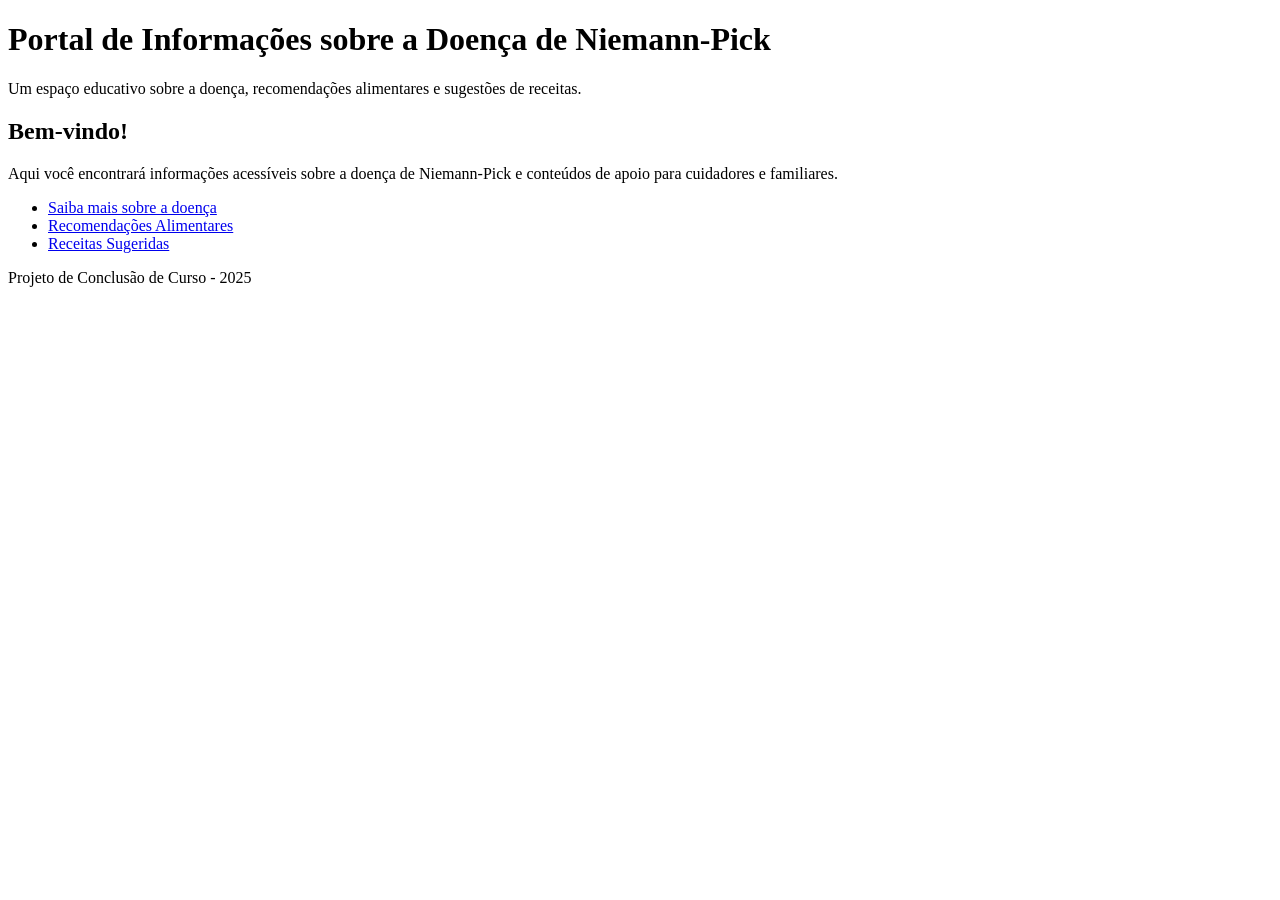
==== templates/index.html @ e88f8bac "Estrutura básica do projeto" ====
<!DOCTYPE html>
<html lang="pt-BR">
<head>
    <meta charset="UTF-8">
    <meta name="viewport" content="width=device-width, initial-scale=1.0">
    <title>Portal Niemann-Pick</title>
</head>
<body>
    <header>
        <h1>Portal de Informações sobre a Doença de Niemann-Pick</h1>
        <p>Um espaço educativo sobre a doença, recomendações alimentares e sugestões de receitas.</p>
    </header>

    <main>
        <section>
            <h2>Bem-vindo!</h2>
            <p>Aqui você encontrará informações acessíveis sobre a doença de Niemann-Pick e conteúdos de apoio para cuidadores e familiares.</p>
        </section>

        <nav>
            <ul>
                <li><a href="sobre.html">Saiba mais sobre a doença</a></li>
                <li><a href="alimentacao.html">Recomendações Alimentares</a></li>
                <li><a href="receitas.html">Receitas Sugeridas</a></li>
            </ul>
        </nav>
    </main>

    <footer>
        <p>Projeto de Conclusão de Curso - 2025</p>
    </footer>
</body>
</html>
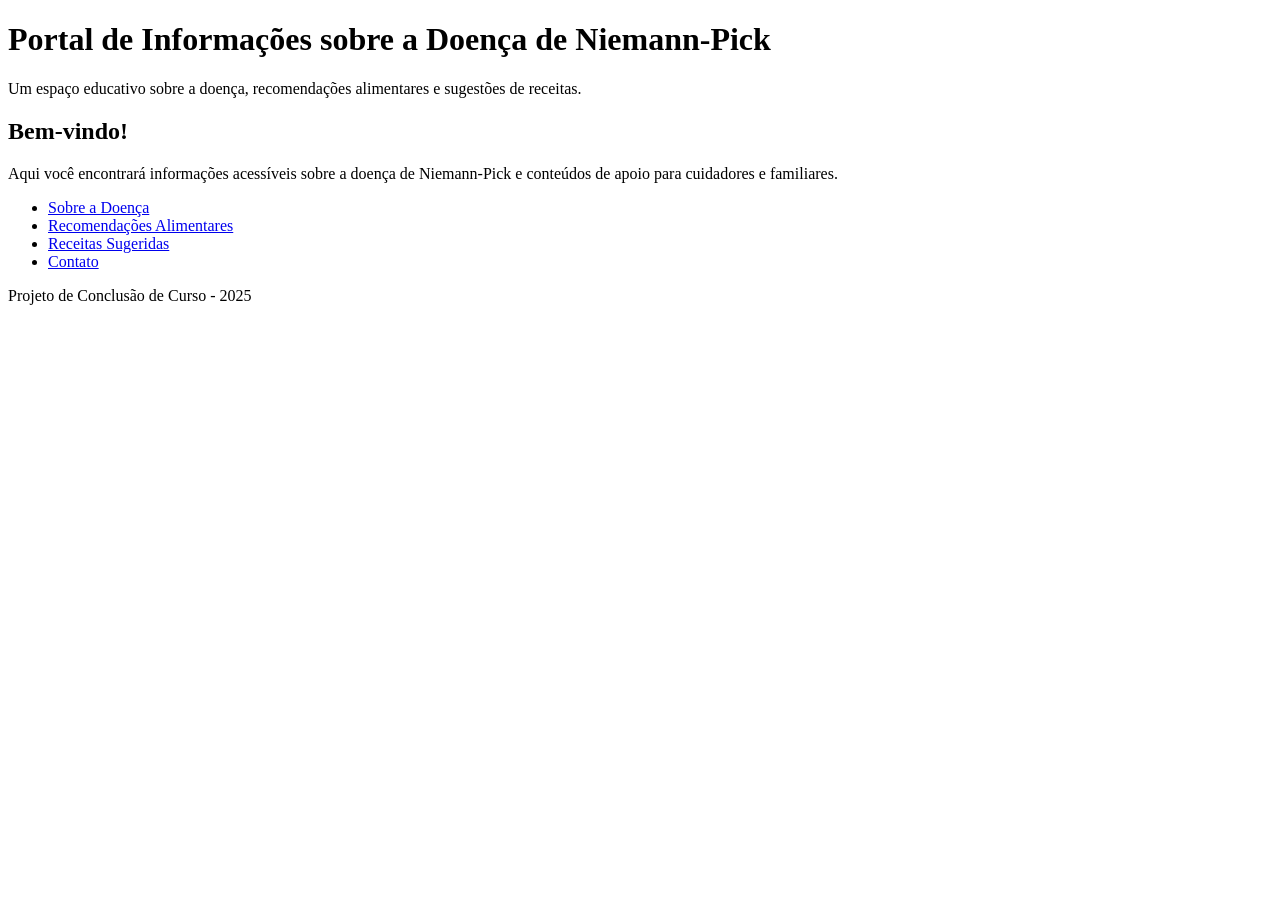
==== commit d7ae25ae: "Avanço no backend do projeto + recomendador de receitas" ====
--- a/templates/index.html
+++ b/templates/index.html
@@ -19,9 +19,10 @@
 
         <nav>
             <ul>
-                <li><a href="sobre.html">Saiba mais sobre a doença</a></li>
+                <li><a href="sobre.html">Sobre a Doença</a></li>
                 <li><a href="alimentacao.html">Recomendações Alimentares</a></li>
                 <li><a href="receitas.html">Receitas Sugeridas</a></li>
+                <li><a href="contato.html">Contato</a></li>
             </ul>
         </nav>
     </main>
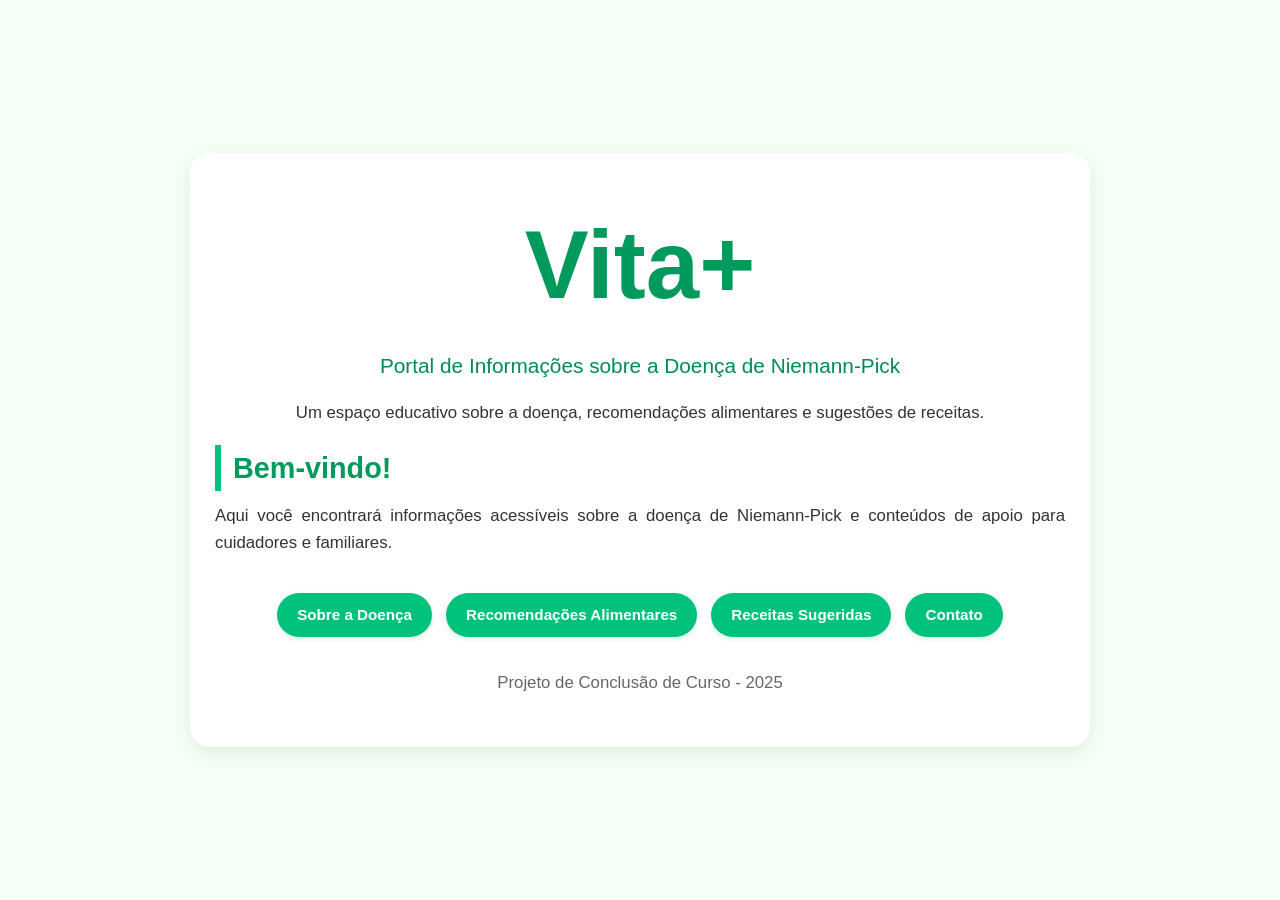
==== commit b9307df5: "acrescentado o front-end de todas as paginas" ====
--- a/templates/index.html
+++ b/templates/index.html
@@ -3,32 +3,36 @@
 <head>
     <meta charset="UTF-8">
     <meta name="viewport" content="width=device-width, initial-scale=1.0">
-    <title>Portal Niemann-Pick</title>
+    <title>Vita+ | Portal Niemann-Pick</title>
+    <link rel="stylesheet" href="../static/style.css">
 </head>
 <body>
-    <header>
-        <h1>Portal de Informações sobre a Doença de Niemann-Pick</h1>
-        <p>Um espaço educativo sobre a doença, recomendações alimentares e sugestões de receitas.</p>
-    </header>
+    <div class="container">
+        <header>
+            <h1 class="logo">Vita+</h1>
+            <h2 class="subtitle">Portal de Informações sobre a Doença de Niemann-Pick</h2>
+            <p>Um espaço educativo sobre a doença, recomendações alimentares e sugestões de receitas.</p>
+        </header>
 
-    <main>
-        <section>
-            <h2>Bem-vindo!</h2>
-            <p>Aqui você encontrará informações acessíveis sobre a doença de Niemann-Pick e conteúdos de apoio para cuidadores e familiares.</p>
-        </section>
+        <main>
+            <section class="welcome">
+                <h2>Bem-vindo!</h2>
+                <p>Aqui você encontrará informações acessíveis sobre a doença de Niemann-Pick e conteúdos de apoio para cuidadores e familiares.</p>
+            </section>
 
-        <nav>
-            <ul>
-                <li><a href="sobre.html">Sobre a Doença</a></li>
-                <li><a href="alimentacao.html">Recomendações Alimentares</a></li>
-                <li><a href="receitas.html">Receitas Sugeridas</a></li>
-                <li><a href="contato.html">Contato</a></li>
-            </ul>
-        </nav>
-    </main>
+            <nav>
+                <ul>
+                    <li><a href="sobre.html">Sobre a Doença</a></li>
+                    <li><a href="alimentacao.html">Recomendações Alimentares</a></li>
+                    <li><a href="receitas.html">Receitas Sugeridas</a></li>
+                    <li><a href="contato.html">Contato</a></li>
+                </ul>
+            </nav>
+        </main>
 
-    <footer>
-        <p>Projeto de Conclusão de Curso - 2025</p>
-    </footer>
+        <footer>
+            <p>Projeto de Conclusão de Curso - 2025</p>
+        </footer>
+    </div>
 </body>
 </html>
--- a/static/style.css
+++ b/static/style.css
@@ -0,0 +1,416 @@
+/* Reset básico */
+* {
+    margin: 0;
+    padding: 0;
+    box-sizing: border-box;
+    font-family: 'Segoe UI', Tahoma, Geneva, Verdana, sans-serif;
+}
+
+/* Fundo geral */
+body {
+    background-color: #f4fff6;
+    color: #333;
+    line-height: 1.6;
+
+    display: flex;
+    justify-content: center;
+    align-items: center;
+    min-height: 100vh; /* centraliza verticalmente */
+    padding: 20px;
+}
+
+/* Container central */
+.container {
+    max-width: 900px;
+    width: 100%;
+    background: #ffffff;
+    padding: 35px 25px;
+    border-radius: 20px; /* mais arredondado */
+    box-shadow: 0 6px 18px rgba(0, 0, 0, 0.08);
+    text-align: center;
+}
+
+/* Logo principal */
+.logo {
+    font-size: 6rem;
+    font-weight: bold;
+    color: #009a5c;
+    margin-bottom: 8px;
+}
+
+/* Subtítulo */
+.subtitle {
+    font-size: 1.3rem;
+    font-weight: 500;
+    color: #008c52;
+    margin-bottom: 18px;
+}
+
+/* Textos */
+p {
+    margin-bottom: 15px;
+    font-size: 1.05rem;
+}
+
+/* Seção de boas-vindas */
+.welcome h2 {
+    font-size: 1.8rem;
+    color: #009a5c;
+    margin-bottom: 12px;
+}
+
+/* Links de navegação */
+ul {
+    list-style: none;
+    margin-top: 20px;
+    padding-left: 0;
+}
+
+ul li {
+    display: inline-block;
+    margin: 8px;
+}
+
+ul li a {
+    text-decoration: none;
+    display: inline-block;
+    padding: 12px 22px;
+    background-color: #00c27a;
+    color: #fff;
+    border-radius: 30px;
+    font-size: 1rem;
+    font-weight: bold;
+    transition: all 0.3s ease;
+    box-shadow: 0 2px 6px rgba(0, 154, 92, 0.2);
+}
+
+ul li a:hover {
+    background-color: #009a5c;
+    transform: scale(1.07);
+    box-shadow: 0 4px 10px rgba(0, 154, 92, 0.25);
+}
+
+/* Rodapé */
+footer {
+    margin-top: 25px;
+    text-align: center;
+    font-size: 0.9rem;
+    color: #666;
+}
+
+
+/* ===== ESTILO PARA PÁGINAS INTERNAS ===== */
+
+/* Container das páginas internas */
+.page-container {
+    max-width: 900px;
+    width: 100%;
+    background: #ffffff;
+    padding: 35px 30px;
+    border-radius: 20px;
+    box-shadow: 0 6px 18px rgba(0, 0, 0, 0.08);
+}
+
+/* Cabeçalho interno */
+header h1 {
+    font-size: 2.2rem;
+    color: #009a5c;
+    text-align: center;
+    margin-bottom: 22px;
+}
+
+/* Subtítulos */
+main h2 {
+    font-size: 1.5rem;
+    margin: 18px 0;
+    color: #007b5e;
+    border-left: 6px solid #00c27a;
+    padding-left: 12px;
+    text-align: left;
+}
+
+/* Parágrafos */
+main p {
+    font-size: 1.05rem;
+    margin-bottom: 15px;
+    text-align: justify;
+}
+
+/* Listas de recomendações */
+main ul {
+    list-style: disc;
+    padding-left: 28px;
+    margin-bottom: 20px;
+    text-align: left;
+}
+
+main ul li {
+    margin: 8px 0;
+    font-size: 1rem;
+}
+
+/* Navegação interna */
+nav {
+    margin-top: 28px;
+    text-align: center;
+}
+
+nav p {
+    font-weight: bold;
+    margin-bottom: 12px;
+    text-align: center;
+}
+
+nav ul {
+    display: flex;
+    justify-content: center;
+    gap: 14px;
+    list-style: none;
+    padding: 0;
+    margin: 0;
+}
+
+nav ul li {
+    display: inline-block;
+}
+
+nav ul li a {
+    text-decoration: none;
+    padding: 10px 20px;
+    background-color: #00c27a;
+    color: #fff;
+    border-radius: 25px;
+    transition: all 0.3s ease;
+    font-size: 0.95rem;
+    font-weight: bold;
+    box-shadow: 0 2px 6px rgba(0, 154, 92, 0.15);
+}
+
+nav ul li a:hover {
+    background-color: #009a5c;
+    transform: scale(1.07);
+    box-shadow: 0 4px 10px rgba(0, 154, 92, 0.25);
+}
+
+/* Rodapé interno */
+footer {
+    margin-top: 25px;
+    text-align: center;
+    font-size: 0.9rem;
+    color: #666;
+}
+
+/* ================= NOVOS ESTILOS ================= */
+
+/* Formulário de filtros */
+.filtros-form {
+    display: flex;
+    flex-wrap: wrap;
+    gap: 15px;
+    margin-bottom: 25px;
+    justify-content: center;
+    align-items: flex-end;
+}
+
+.form-group {
+    display: flex;
+    flex-direction: column;
+    min-width: 180px;
+}
+
+.form-group label {
+    font-weight: 600;
+    margin-bottom: 6px;
+    color: #009a5c;
+}
+
+.form-group select {
+    padding: 8px 12px;
+    border-radius: 10px;
+    border: 1px solid #ccc;
+    font-size: 1rem;
+    transition: border 0.2s;
+}
+
+.form-group select:focus {
+    border: 1px solid #00c27a;
+    outline: none;
+}
+
+/* Botão filtrar */
+.btn-filtrar {
+    padding: 10px 20px;
+    background-color: #00c27a;
+    color: #fff;
+    border: none;
+    border-radius: 25px;
+    font-size: 1rem;
+    font-weight: bold;
+    cursor: pointer;
+    transition: all 0.3s ease;
+    box-shadow: 0 2px 6px rgba(0, 154, 92, 0.2);
+}
+
+.btn-filtrar:hover {
+    background-color: #009a5c;
+    transform: scale(1.07);
+    box-shadow: 0 4px 10px rgba(0, 154, 92, 0.25);
+}
+
+/* Grid de receitas */
+.receitas-grid {
+    display: grid;
+    grid-template-columns: repeat(auto-fit, minmax(240px, 1fr));
+    gap: 22px;
+    margin-top: 28px;
+}
+
+/* Card de receita */
+.receita-card {
+    background: #f9fdfb;
+    border: 1px solid #e0f2ea;
+    border-radius: 16px;
+    padding: 20px;
+    text-align: left;
+    transition: all 0.3s ease;
+    box-shadow: 0 3px 10px rgba(0, 0, 0, 0.06);
+}
+
+.receita-card:hover {
+    transform: translateY(-5px);
+    box-shadow: 0 6px 16px rgba(0, 0, 0, 0.1);
+}
+
+.receita-card h3 {
+    font-size: 1.25rem;
+    color: #009a5c;
+    margin-bottom: 10px;
+}
+
+.receita-card p {
+    font-size: 0.95rem;
+    margin-bottom: 10px;
+    color: #444;
+}
+
+/* Ingredientes e modo de preparo - listas */
+.receita-card ul,
+.receita-card ol {
+    margin: 10px 0 14px 20px;
+    padding-left: 15px;
+}
+
+.receita-card ul li,
+.receita-card ol li {
+    margin-bottom: 6px;
+    font-size: 0.95rem;
+    line-height: 1.4;
+    color: #333;
+}
+
+/* Títulos dentro do card */
+.receita-card strong {
+    color: #007b5e;
+    display: inline-block;
+    margin-bottom: 6px;
+}
+
+/* ================= FORMULÁRIO DE CONTATO ================= */
+
+.contato-form {
+    display: flex;
+    flex-direction: column;
+    gap: 18px;
+    margin-top: 20px;
+}
+
+.contato-form .form-group {
+    display: flex;
+    flex-direction: column;
+    align-items: flex-start;
+    width: 100%;
+}
+
+.contato-form label {
+    font-weight: 600;
+    margin-bottom: 6px;
+    color: #009a5c;
+}
+
+.contato-form input,
+.contato-form textarea {
+    width: 100%;
+    padding: 10px 14px;
+    border-radius: 10px;
+    border: 1px solid #ccc;
+    font-size: 1rem;
+    transition: border 0.2s, box-shadow 0.2s;
+    resize: vertical;
+}
+
+.contato-form input:focus,
+.contato-form textarea:focus {
+    border: 1px solid #00c27a;
+    box-shadow: 0 0 6px rgba(0, 154, 92, 0.2);
+    outline: none;
+}
+
+.btn-enviar {
+    align-self: center;
+    padding: 12px 28px;
+    background-color: #00c27a;
+    color: #fff;
+    border: none;
+    border-radius: 25px;
+    font-size: 1rem;
+    font-weight: bold;
+    cursor: pointer;
+    transition: all 0.3s ease;
+    box-shadow: 0 2px 6px rgba(0, 154, 92, 0.2);
+}
+
+.btn-enviar:hover {
+    background-color: #009a5c;
+    transform: scale(1.07);
+    box-shadow: 0 4px 10px rgba(0, 154, 92, 0.25);
+}
+
+
+/* Responsividade */
+@media (max-width: 768px) {
+    .container {
+        padding: 20px;
+    }
+
+    .logo {
+        font-size: 2.2rem;
+    }
+
+    .subtitle {
+        font-size: 1.1rem;
+    }
+
+    ul li {
+        display: block;
+        margin: 10px 0;
+    }
+
+    ul li a {
+        width: 100%;
+        padding: 12px;
+        border-radius: 15px;
+    }
+
+    .filtros-form {
+        flex-direction: column;
+        align-items: stretch;
+    }
+
+    .form-group {
+        width: 100%;
+    }
+
+    .btn-filtrar {
+        width: 100%;
+    }
+}
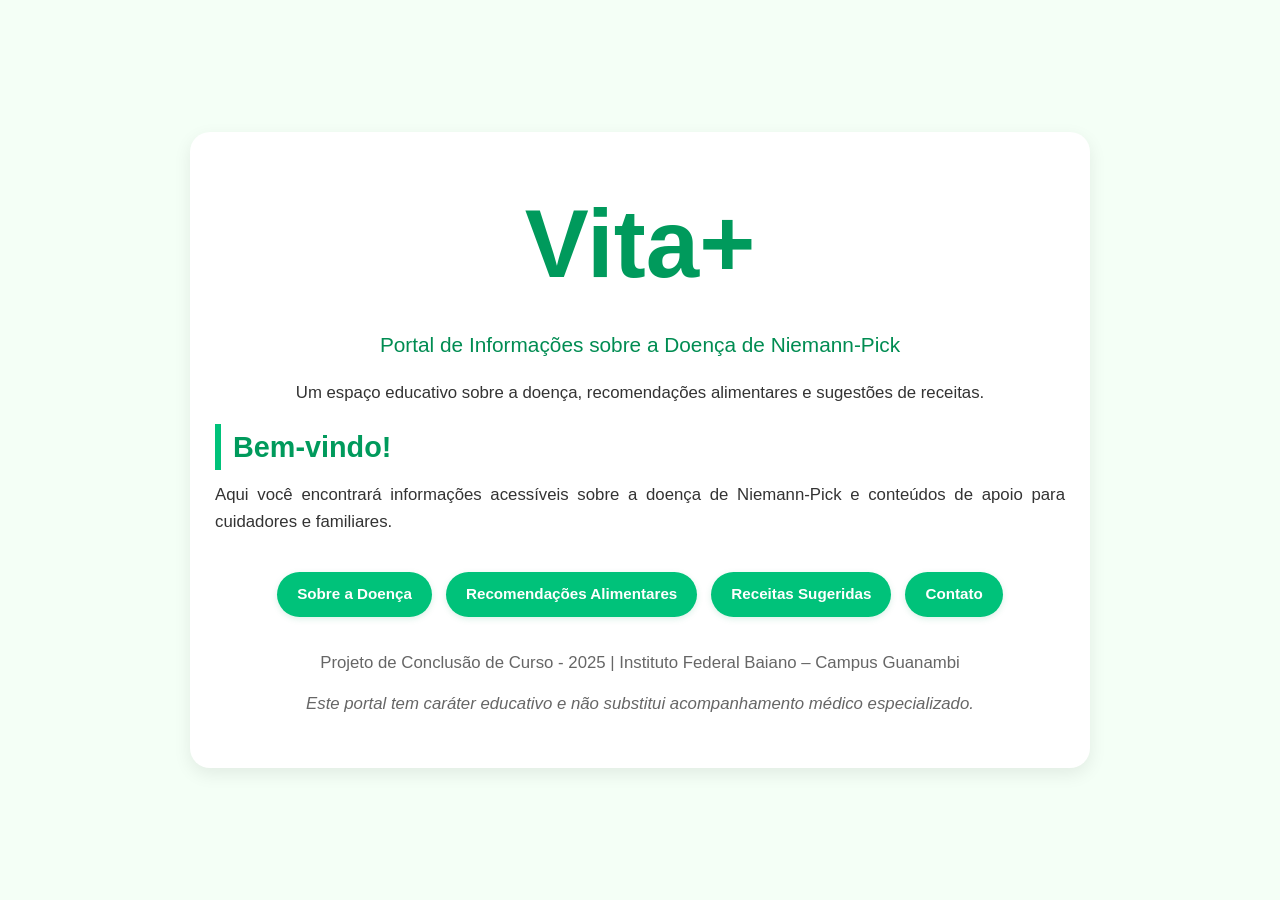
==== commit 0e6b9e24: "Aumenta o banco de dados e adiciona mais detalhes às páginas do site" ====
--- a/templates/index.html
+++ b/templates/index.html
@@ -31,7 +31,8 @@
         </main>
 
         <footer>
-            <p>Projeto de Conclusão de Curso - 2025</p>
+            <p>Projeto de Conclusão de Curso - 2025 | Instituto Federal Baiano – Campus Guanambi</p>
+            <p><em>Este portal tem caráter educativo e não substitui acompanhamento médico especializado.</em></p>
         </footer>
     </div>
 </body>
--- a/static/style.css
+++ b/static/style.css
@@ -378,7 +378,8 @@
 
 /* Responsividade */
 @media (max-width: 768px) {
-    .container {
+    .container,
+    .page-container {
         padding: 20px;
     }
 
@@ -413,4 +414,29 @@
     .btn-filtrar {
         width: 100%;
     }
-}
+
+    .contato-form {
+        gap: 14px;
+    }
+
+    .btn-enviar {
+        width: 100%;
+    }
+
+    .receitas-grid {
+        grid-template-columns: repeat(auto-fit, minmax(200px, 1fr));
+    }
+}
+
+/* Responsividade extra para telas muito pequenas (celulares menores que 500px) */
+@media (max-width: 500px) {
+    nav ul {
+        flex-direction: column;
+        gap: 10px;
+    }
+
+    nav ul li a {
+        width: 100%;
+        text-align: center;
+    }
+}
